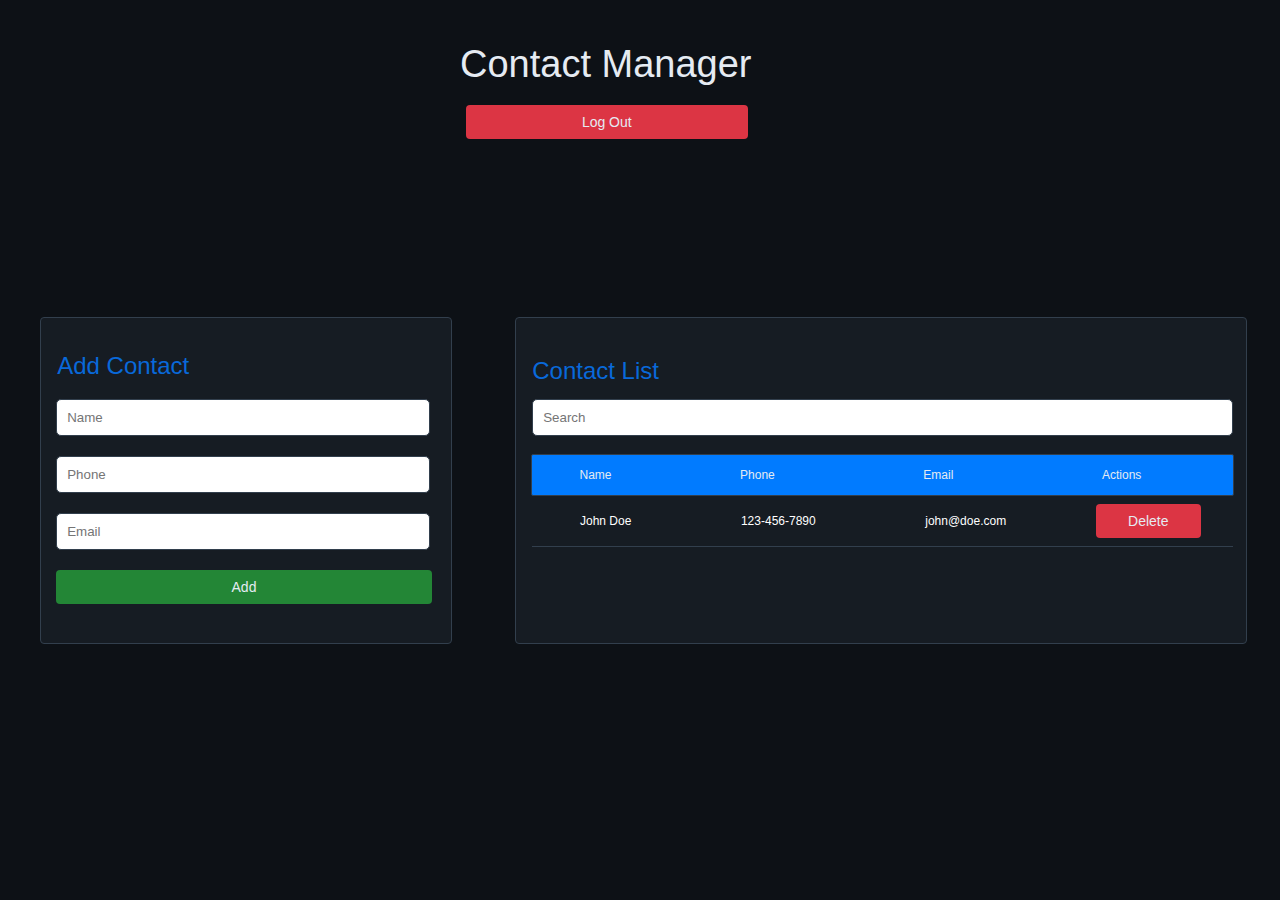
==== Pages/Contact Manager/manager.html @ f883e627 "Frontend First Commit" ====
<!DOCTYPE html>
<html lang="en">
<head>
    <meta charset="UTF-8">
    <meta name="viewport" content="width=device-width, initial-scale=1.0">
    <link rel="Stylesheet" href="./manager.css">
    <link rel="icon" type="image/x-icon" href="../../Images/favIcon/logo.ico">
    <title>Manage Your Contact</title>
</head>
<body>

    <p class="heading">Contact Manager</p>
    
    <!-- Left Box Container -->
    <div class="left-container">
        <!-- Add Contact Component -->
        <div class="add-container">
    
            <!-- Add Box Component -->
            <div class="add-component">
                <div class="add-box">

                    <p>Add Contact</p>

                    <div class="add-items">
                        <input type="text" class="input-text-box" placeholder="Name">
    
                        <input type="text" class="input-text-box" placeholder="Phone">
                
                        <input type="text" class="input-text-box" placeholder="Email">
    
                        <button class="add-button">Add</button>   
                    </div>
                </div>
            </div>
            
        </div>
    </div>

    <!-- Right Box Container -->
    <div class="right-container">
        <!-- Login Box Component -->
        <div class="login-container">
            <div class="login-box">
                <div class="login-items">
                    <p>Contact List</p>

                    <input type="text" class="input-text-box" placeholder="Search">
                </div>

                <!-- Contact List Component -->
                <div class="contact-list"> 
                    <div class="list-info">
                        <p class="list-name">Name</p>
                        <p class="list-phone">Phone</p>
                        <p class="list-email">Email</p>
                        <p class="list-action">Actions</p>
                    </div>

                    <div class="added-person">
                        <p>John Doe</p>
                        <p>123-456-7890</p>
                        <p>john@doe.com</p>
                        <button class="delete-button">Delete</button> 
                    </div>
                </div>

            </div>
        </div>
    </div>

    <button class="logout-button" onclick="window.location.href = '../../index.html';">Log Out</button>
    
</body>
</html>
---- Pages/Contact Manager/manager.css ----
body {
    background: #0D1116;
    display: flex;
    margin: 0px;
    padding: 0px;
    overflow: hidden
}

p {
    color: #E5EBF2;
    font-family: 'Segoe UI', Tahoma, Verdana, sans-serif;
    font-weight: lighter;
    font-size: 12px;
}

input:focus {
    outline: 1.3px;
    outline-style: solid;
    outline-color: #0969DA;
}

.heading {
    position: absolute;
    top: 5px;
    left: 460px;
    color: #E5EBF2;
    font-family: 'Segoe UI', Tahoma, Verdana, sans-serif;
    font-weight: 400;
    font-size: 38px;
}

.logout-button {
    position: absolute;
    top: 105px;
    left: 470px;

    width: 22%;
    margin-top: 0px;
    margin-left: -4px;
    padding: 9px;
    border: none;
    border-radius: 4px;
    background-color: #DC3544;
    transition-duration: 0.4s;

    color: #E5EBF2;
    font-family: 'Segoe UI', Tahoma, Verdana, sans-serif;
    font-weight: 500;
    font-size: 14px;
}

.left-container {
    width: 40%;
    height: 100vh;
    display: flex;
    justify-content: center;
    align-items: center;
    margin: none;
    padding: none;
    overflow: hidden;
}

.right-container {
    width: 60%;
    height: 100vh;
    display: flex;
    justify-content: center;
    align-items: center;
    margin: none;
    padding: none;
    overflow: hidden;
}

/***Left Add Contact***/
.add-container {
    width: 100%;
    text-align: center;
    position: relative;
    top: 40px;
}

.add-component {
    width: 100%;
    position: relative;
    top: -10px;
    margin-left: -10px;
    display: flex;
    justify-content: center; 
}

.add-box{
    width: 80%;
    height: 325px;
    text-align: center;
    background: #161C23;
    border: 1px solid #323f4d;
    border-radius: 4px;
}

.add-box p {
    position: relative;
    text-align: left;
    top: 10px;
    padding-left: 16px;
    color: #0969DA;
    font-size: 24px;
    font-weight: 500;
    font-family: Arial, Helvetica, sans-serif;
}


.add-items {
    position:relative;
    top: 5px
}

.add-items p{
    text-align: left;
    margin-left: 10px;
    padding: 2px;
    margin-top: 15px;
    margin-bottom: 5px;
}

.add-items input{
    width: 86%;
    display: flex;
    padding: 10px;
    margin-left: 15px;
    margin-top: 0px;
    margin-bottom: 20px;
    border: 1px solid #323f4d;
    border-radius: 5px;
}

.add-button {
    width: 92%;
    margin-top: 0px;
    margin-left: -4px;
    padding: 9px;
    border: none;
    border-radius: 4px;
    background-color: #238636;
    transition-duration: 0.4s;

    color: #E5EBF2;
    font-family: 'Segoe UI', Tahoma, Verdana, sans-serif;
    font-weight: 500;
    font-size: 14px;
}

.add-button:hover {
    background-color: #1b6b2b;
    box-shadow: #0D1116;
    cursor: pointer;
}


/***Right Contact Form***/

/*Right Sign Up Component*/
.login-container {
    width: 100%;
    position: relative;
    top: 30px;
    margin-left: -10px;
    display: flex;
    justify-content: center; 
}

.login-box{
    position: relative;
    left: -10px;
    
    width: 95%;
    height: 325px;
    text-align: center;
    background: #161C23;
    border: 1px solid #323f4d;
    border-radius: 4px;
}

.login-box p {
    position: relative;
    text-align: left;
    top: 10px;
    padding-left: 16px;
    color: #0969DA;
    font-size: 24px;
    font-weight: 500;
    font-family: Arial, Helvetica, sans-serif;
}

.login-items {
    position:relative;
    top: 5px
}

.login-items input{
    width: 93%;
    display: flex;
    padding: 10px;
    margin-left: 16px;
    margin-top: 0px;
    margin-bottom: 10px;
    border: 1px solid #323f4d;
    border-radius: 5px;
}

.contact-list {
    width: 100%;
    position: relative;
    top: 13px;    
}

.list-info {
    width: 96%;
    height: 40px;
    position: relative;
    left: 15px;
    display: flex;
    justify-content: space-around;
    text-align: center;
    align-items: center;
    gap: 30px;
    background-color: #017BFF;
    border: 1px solid #323f4d;
    border-radius: 2px;
}

.list-info p {
    padding-bottom: 20px;
    color: #E5EBF2;
    font-family: 'Segoe UI', Tahoma, Verdana, sans-serif;
    font-size: 12px;
}

.list-name {
    position: relative;
    left: -20px;
}

.list-phone {
    position: relative;
    left: -40px;
}

.list-email {
    position: relative;
    left: -40px;
}

.list-action {
    position: relative;
    left: -40px;
}

.added-person {
    width: 96%;
    height: 50px;
    position: relative;
    left: 16px;
    display: flex;
    justify-content: space-around;
    text-align: center;
    align-items: center;
    gap: 30px;
    border-bottom: 1px solid #323f4d;
}

.added-person p {
    padding-bottom: 20px;
    color: #ffffff;
    font-family: 'Segoe UI', Tahoma, Verdana, sans-serif;
    font-size: 12px;
}

.delete-button {
    width: 15%;
    margin-top: 0px;
    margin-left: -4px;
    padding: 9px;
    border: none;
    border-radius: 4px;
    background-color: #DC3544;
    transition-duration: 0.4s;

    color: #E5EBF2;
    font-family: 'Segoe UI', Tahoma, Verdana, sans-serif;
    font-weight: 500;
    font-size: 14px;
}

.delete-button:hover {
    background-color: #ae2b36;
    box-shadow: #0D1116;
    cursor: pointer;
}
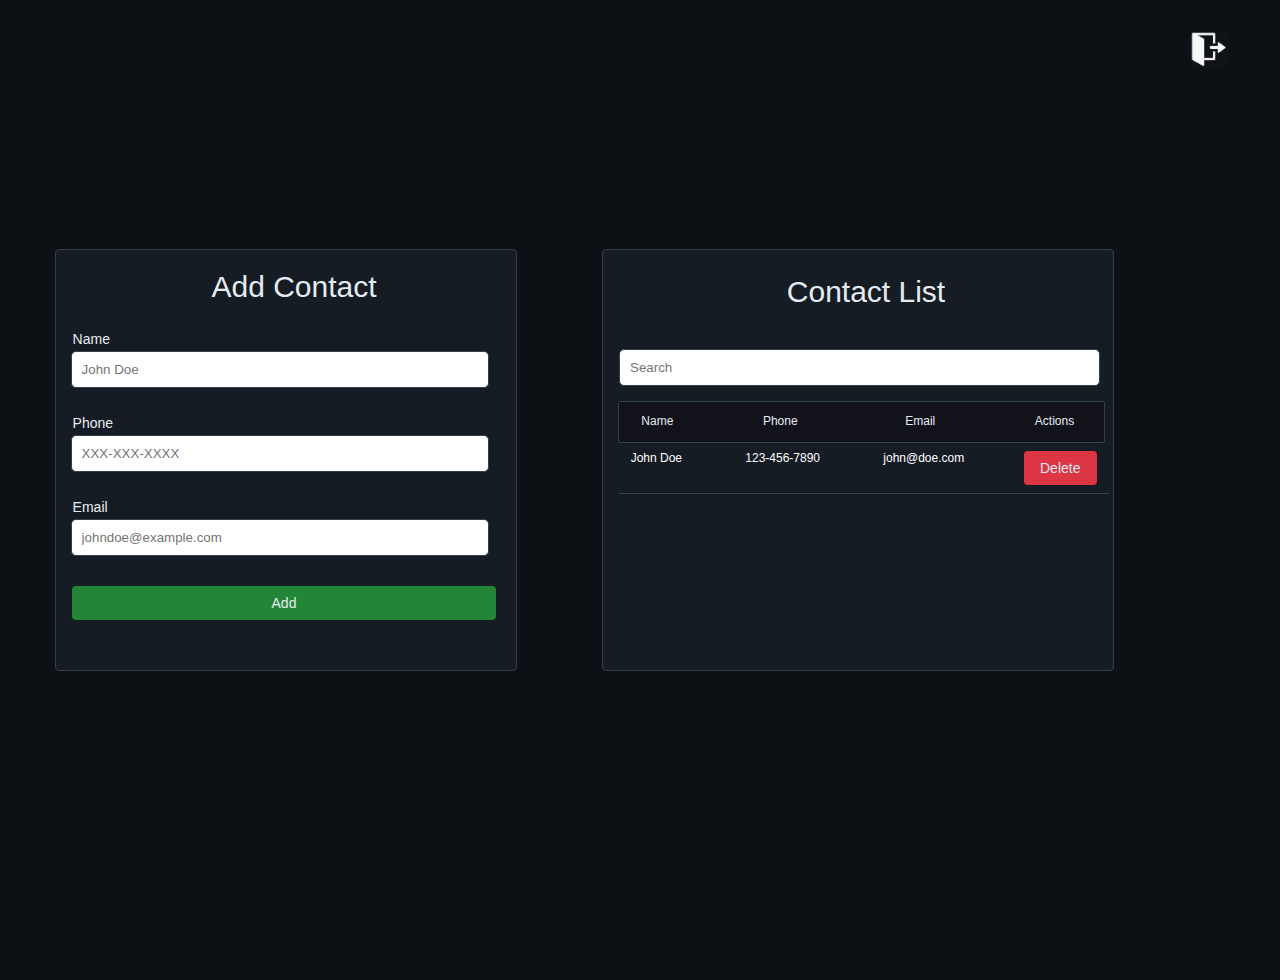
==== commit 237c799a: "Updated UI and styles" ====
--- a/Pages/Contact Manager/manager.html
+++ b/Pages/Contact Manager/manager.html
@@ -10,6 +10,12 @@
 <body>
 
     <p class="heading">Contact Manager</p>
+    <div class="icon-container">
+        <a href="../../index.html">
+            <img class="logout-tab" src="./logoutLogo.png" alt="Logout">
+        </a>
+    </div>
+    
     
     <!-- Left Box Container -->
     <div class="left-container">
@@ -20,14 +26,21 @@
             <div class="add-component">
                 <div class="add-box">
 
-                    <p>Add Contact</p>
+                    <p class="add-contact-title">Add Contact</p>
 
                     <div class="add-items">
-                        <input type="text" class="input-text-box" placeholder="Name">
+
+                        <p class="input-label">Name</p>
+
+                        <input type="text" class="input-text-box" placeholder="John Doe">
+
+                        <p class="input-label">Phone</p>
     
-                        <input type="text" class="input-text-box" placeholder="Phone">
+                        <input type="text" class="input-text-box" placeholder="XXX-XXX-XXXX">
+
+                        <p class="input-label">Email</p>
                 
-                        <input type="text" class="input-text-box" placeholder="Email">
+                        <input type="text" class="input-text-box" placeholder="johndoe@example.com">
     
                         <button class="add-button">Add</button>   
                     </div>
@@ -43,7 +56,7 @@
         <div class="login-container">
             <div class="login-box">
                 <div class="login-items">
-                    <p>Contact List</p>
+                    <p class="contact-list-label">Contact List</p>
 
                     <input type="text" class="input-text-box" placeholder="Search">
                 </div>
@@ -67,9 +80,6 @@
 
             </div>
         </div>
-    </div>
-
-    <button class="logout-button" onclick="window.location.href = '../../index.html';">Log Out</button>
-    
+    </div>    
 </body>
 </html>--- a/Pages/Contact Manager/manager.css
+++ b/Pages/Contact Manager/manager.css
@@ -4,13 +4,6 @@
     margin: 0px;
     padding: 0px;
     overflow: hidden
-}
-
-p {
-    color: #E5EBF2;
-    font-family: 'Segoe UI', Tahoma, Verdana, sans-serif;
-    font-weight: lighter;
-    font-size: 12px;
 }
 
 input:focus {
@@ -21,20 +14,36 @@
 
 .heading {
     position: absolute;
-    top: 5px;
-    left: 460px;
-    color: #E5EBF2;
-    font-family: 'Segoe UI', Tahoma, Verdana, sans-serif;
-    font-weight: 400;
-    font-size: 38px;
-}
+    top: 2px;
+    left: 20px;
+    color: #E5EBF2;
+    font-family: 'Segoe UI', Tahoma, Verdana, sans-serif;
+    font-size: 40px;
+    font-weight: lighter;
+    opacity: 0;
+    animation: fadeIn .8s ease-in-out forwards;
+}
+
+/*contact manager text fades in*/
+@keyframes fadeIn {
+    from {
+        opacity: 0;
+        transform: translateY(-10px); 
+    }
+    to {
+        opacity: 1;
+        transform: translateY(0);
+    }
+}
+
+
 
 .logout-button {
     position: absolute;
-    top: 105px;
-    left: 470px;
-
-    width: 22%;
+    top: 130px;
+    left: 580px;
+
+    width: 12%;
     margin-top: 0px;
     margin-left: -4px;
     padding: 9px;
@@ -45,8 +54,7 @@
 
     color: #E5EBF2;
     font-family: 'Segoe UI', Tahoma, Verdana, sans-serif;
-    font-weight: 500;
-    font-size: 14px;
+    font-size: 20px;
 }
 
 .left-container {
@@ -56,18 +64,19 @@
     justify-content: center;
     align-items: center;
     margin: none;
-    padding: none;
+    padding: 40px;
     overflow: hidden;
 }
 
 .right-container {
-    width: 60%;
+    width: 40%;
     height: 100vh;
     display: flex;
+    flex-direction: center; 
     justify-content: center;
     align-items: center;
     margin: none;
-    padding: none;
+    padding: 20px;
     overflow: hidden;
 }
 
@@ -76,7 +85,7 @@
     width: 100%;
     text-align: center;
     position: relative;
-    top: 40px;
+    top: -20px;
 }
 
 .add-component {
@@ -89,37 +98,41 @@
 }
 
 .add-box{
-    width: 80%;
-    height: 325px;
+    width: 90%;
+    height: 420px;
     text-align: center;
     background: #161C23;
     border: 1px solid #323f4d;
     border-radius: 4px;
 }
 
-.add-box p {
-    position: relative;
-    text-align: left;
-    top: 10px;
+
+.add-contact-title {
+    position: relative;
+    text-align: center;
+    top: -10px;
     padding-left: 16px;
-    color: #0969DA;
-    font-size: 24px;
-    font-weight: 500;
-    font-family: Arial, Helvetica, sans-serif;
+    color: #E5EBF2;
+    font-size: 30px;
+    font-weight: 300;
+    font-family:'Segoe UI', Tahoma, Verdana, sans-serif;
 }
 
 
 .add-items {
     position:relative;
-    top: 5px
-}
-
-.add-items p{
+    top: -20px;
+}
+
+.input-label{
     text-align: left;
     margin-left: 10px;
-    padding: 2px;
-    margin-top: 15px;
-    margin-bottom: 5px;
+    padding: 7px;
+    margin-bottom: 7px;
+    color: #E5EBF2;
+    font-family:'Segoe UI', Tahoma, Verdana, sans-serif;
+    font-weight: medium;
+    font-size: 14px;
 }
 
 .add-items input{
@@ -127,7 +140,7 @@
     display: flex;
     padding: 10px;
     margin-left: 15px;
-    margin-top: 0px;
+    margin-top: -10px;
     margin-bottom: 20px;
     border: 1px solid #323f4d;
     border-radius: 5px;
@@ -135,7 +148,7 @@
 
 .add-button {
     width: 92%;
-    margin-top: 0px;
+    margin-top: 10px;
     margin-left: -4px;
     padding: 9px;
     border: none;
@@ -162,8 +175,8 @@
 .login-container {
     width: 100%;
     position: relative;
-    top: 30px;
-    margin-left: -10px;
+    top: -20px;
+    margin-top: 20px;
     display: flex;
     justify-content: center; 
 }
@@ -171,24 +184,24 @@
 .login-box{
     position: relative;
     left: -10px;
-    
-    width: 95%;
-    height: 325px;
+    width: 100%;
+    max-width: 650px;
+    height: 420px;
     text-align: center;
     background: #161C23;
     border: 1px solid #323f4d;
     border-radius: 4px;
 }
 
-.login-box p {
-    position: relative;
-    text-align: left;
-    top: 10px;
+.contact-list-label {
+    position: relative;
+    text-align: center;
+    top: -10px;
     padding-left: 16px;
-    color: #0969DA;
-    font-size: 24px;
-    font-weight: 500;
-    font-family: Arial, Helvetica, sans-serif;
+    color: #E5EBF2;
+    font-size: 30px;
+    font-weight: 300;
+    font-family: 'Segoe UI', Tahoma, Verdana, sans-serif;
 }
 
 .login-items {
@@ -197,7 +210,7 @@
 }
 
 .login-items input{
-    width: 93%;
+    width: 90%;
     display: flex;
     padding: 10px;
     margin-left: 16px;
@@ -210,20 +223,20 @@
 .contact-list {
     width: 100%;
     position: relative;
-    top: 13px;    
+    margin-top: 20px;
+    top: 0;    
 }
 
 .list-info {
-    width: 96%;
+    width: 95%;
     height: 40px;
     position: relative;
     left: 15px;
     display: flex;
     justify-content: space-around;
     text-align: center;
-    align-items: center;
     gap: 30px;
-    background-color: #017BFF;
+    background-color: #11121a;
     border: 1px solid #323f4d;
     border-radius: 2px;
 }
@@ -237,22 +250,22 @@
 
 .list-name {
     position: relative;
-    left: -20px;
+    left: -10px;
 }
 
 .list-phone {
     position: relative;
-    left: -40px;
+    left: -15px;
 }
 
 .list-email {
     position: relative;
-    left: -40px;
+    left: -2px;
 }
 
 .list-action {
     position: relative;
-    left: -40px;
+    left: 3px;
 }
 
 .added-person {
@@ -264,7 +277,7 @@
     justify-content: space-around;
     text-align: center;
     align-items: center;
-    gap: 30px;
+    gap: 40px;
     border-bottom: 1px solid #323f4d;
 }
 
@@ -297,3 +310,23 @@
     cursor: pointer;
 }
 
+
+/* Icon Component */
+.icon-container {
+    position: absolute;
+    top: 10px;
+    right: -100px;
+}
+
+/* Logout Logo */
+.logout-tab {
+    width: 20%;
+    height: 10%;
+    position: relative;
+    top: 20px;
+    transition: filter 0.3s ease;
+}
+
+.logout-tab:hover {
+    filter: brightness(70%);
+}
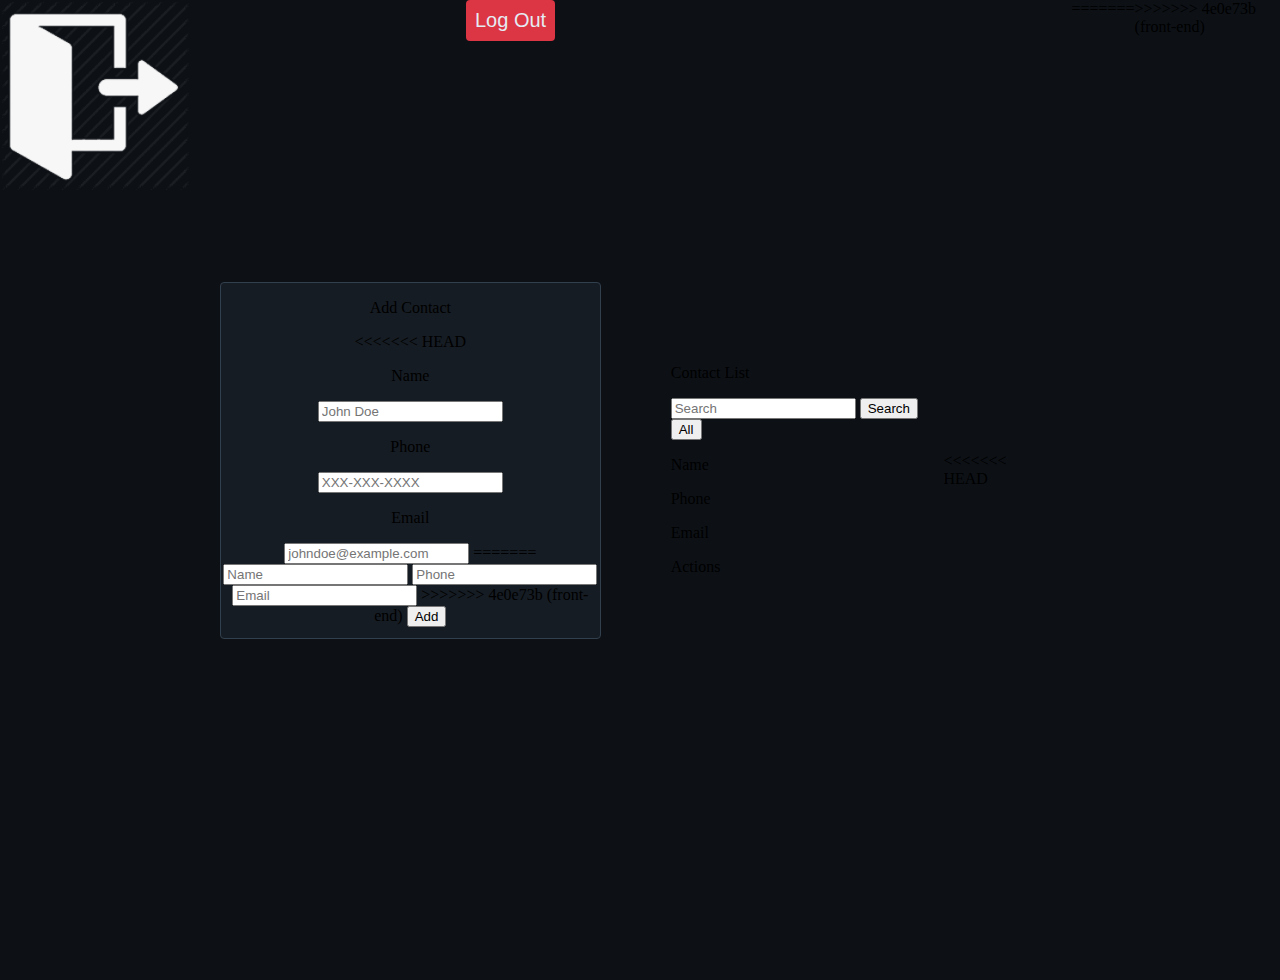
==== commit 826e2d3d: "front-end" ====
--- a/Pages/Contact Manager/manager.html
+++ b/Pages/Contact Manager/manager.html
@@ -6,6 +6,13 @@
     <link rel="Stylesheet" href="./manager.css">
     <link rel="icon" type="image/x-icon" href="../../Images/favIcon/logo.ico">
     <title>Manage Your Contact</title>
+
+    <script type="text/javascript">
+	document.addEventListener('DOMContentLoaded', function() 
+	{
+		readCookie();
+	}, false);
+	</script>
 </head>
 <body>
 
@@ -29,6 +36,7 @@
                     <p class="add-contact-title">Add Contact</p>
 
                     <div class="add-items">
+<<<<<<< HEAD
 
                         <p class="input-label">Name</p>
 
@@ -41,8 +49,15 @@
                         <p class="input-label">Email</p>
                 
                         <input type="text" class="input-text-box" placeholder="johndoe@example.com">
+=======
+                        <input type="text" class="input-text-box" id="nameText" placeholder="Name">
     
-                        <button class="add-button">Add</button>   
+                        <input type="text" class="input-text-box" id="phoneNumber" placeholder="Phone">
+                
+                        <input type="text" class="input-text-box" id="emailText" placeholder="Email">
+>>>>>>> 4e0e73b (front-end)
+    
+                        <button class="add-button" id="addContactButton" onclick="addContact()">Add</button>   
                     </div>
                 </div>
             </div>
@@ -58,28 +73,37 @@
                 <div class="login-items">
                     <p class="contact-list-label">Contact List</p>
 
-                    <input type="text" class="input-text-box" placeholder="Search">
+                    <input type="text" class="input-text-box" id="searchText" placeholder="Search">
+                    <button class="add-button" id="searchButton" onclick="searchContact()">Search</button>
+                    <button class="add-button" id="allButton" onclick="searchAll()">All</button>
+                   
+                </div>
+
+                <div class="list-info">
+                    <p class="list-name">Name</p>
+                    <p class="list-phone">Phone</p>
+                    <p class="list-email">Email</p>
+                    <p class="list-action">Actions</p>
                 </div>
 
                 <!-- Contact List Component -->
                 <div class="contact-list"> 
-                    <div class="list-info">
-                        <p class="list-name">Name</p>
-                        <p class="list-phone">Phone</p>
-                        <p class="list-email">Email</p>
-                        <p class="list-action">Actions</p>
-                    </div>
 
-                    <div class="added-person">
-                        <p>John Doe</p>
-                        <p>123-456-7890</p>
-                        <p>john@doe.com</p>
-                        <button class="delete-button">Delete</button> 
-                    </div>
                 </div>
 
             </div>
         </div>
+<<<<<<< HEAD
     </div>    
+=======
+    </div>
+
+    <button class="logout-button" onclick="doLogout()">Log Out</button>
+    
+    <!-- Script To JS -->
+    <script src="../../JS/funtion.js"></script>
+    <script src="../../JS/code.js"></script>
+
+>>>>>>> 4e0e73b (front-end)
 </body>
 </html>--- a/Pages/Contact Manager/manager.css
+++ b/Pages/Contact Manager/manager.css
@@ -14,8 +14,13 @@
 
 .heading {
     position: absolute;
+<<<<<<< HEAD
     top: 2px;
     left: 20px;
+=======
+    top: -5px;
+    left: 460px;
+>>>>>>> 4e0e73b (front-end)
     color: #E5EBF2;
     font-family: 'Segoe UI', Tahoma, Verdana, sans-serif;
     font-size: 40px;
@@ -40,8 +45,13 @@
 
 .logout-button {
     position: absolute;
+<<<<<<< HEAD
     top: 130px;
     left: 580px;
+=======
+    top: 90px;
+    left: 470px;
+>>>>>>> 4e0e73b (front-end)
 
     width: 12%;
     margin-top: 0px;
@@ -98,26 +108,42 @@
 }
 
 .add-box{
+<<<<<<< HEAD
     width: 90%;
     height: 420px;
+=======
+    width: 80%;
+    height: 355px;
+>>>>>>> 4e0e73b (front-end)
     text-align: center;
     background: #161C23;
     border: 1px solid #323f4d;
     border-radius: 4px;
 }
 
+<<<<<<< HEAD
 
 .add-contact-title {
     position: relative;
     text-align: center;
     top: -10px;
+=======
+.add-box  * {
+    position: relative;
+    top: 20px;
+}
+
+.add-box p {
+    position: relative;
+    text-align: left;
+    top: 20px;
+>>>>>>> 4e0e73b (front-end)
     padding-left: 16px;
     color: #E5EBF2;
     font-size: 30px;
     font-weight: 300;
     font-family:'Segoe UI', Tahoma, Verdana, sans-serif;
 }
-
 
 .add-items {
     position:relative;
@@ -184,9 +210,15 @@
 .login-box{
     position: relative;
     left: -10px;
+<<<<<<< HEAD
     width: 100%;
     max-width: 650px;
     height: 420px;
+=======
+    
+    width: 95%;
+    height: 355px;
+>>>>>>> 4e0e73b (front-end)
     text-align: center;
     background: #161C23;
     border: 1px solid #323f4d;
@@ -222,15 +254,23 @@
 
 .contact-list {
     width: 100%;
-    position: relative;
+    height: 43%;
+    position: relative;
+<<<<<<< HEAD
     margin-top: 20px;
     top: 0;    
+=======
+    top: -20px;  
+    overflow-y:scroll;
+    scrollbar-width: none;
+>>>>>>> 4e0e73b (front-end)
 }
 
 .list-info {
     width: 95%;
     height: 40px;
     position: relative;
+    top: -25px;
     left: 15px;
     display: flex;
     justify-content: space-around;
@@ -310,6 +350,7 @@
     cursor: pointer;
 }
 
+<<<<<<< HEAD
 
 /* Icon Component */
 .icon-container {
@@ -330,3 +371,23 @@
 .logout-tab:hover {
     filter: brightness(70%);
 }
+=======
+#searchButton {
+    width: 15%;
+    position: relative;
+    top: -47px;
+    left: 353px;
+}
+
+#allButton {
+    background-color: #DC3544;
+    width: 15%;
+    position: relative;
+    top: -47px;
+    left: 135px;
+}
+
+#allButton:hover {
+    background-color: #ae2b36;
+}
+>>>>>>> 4e0e73b (front-end)
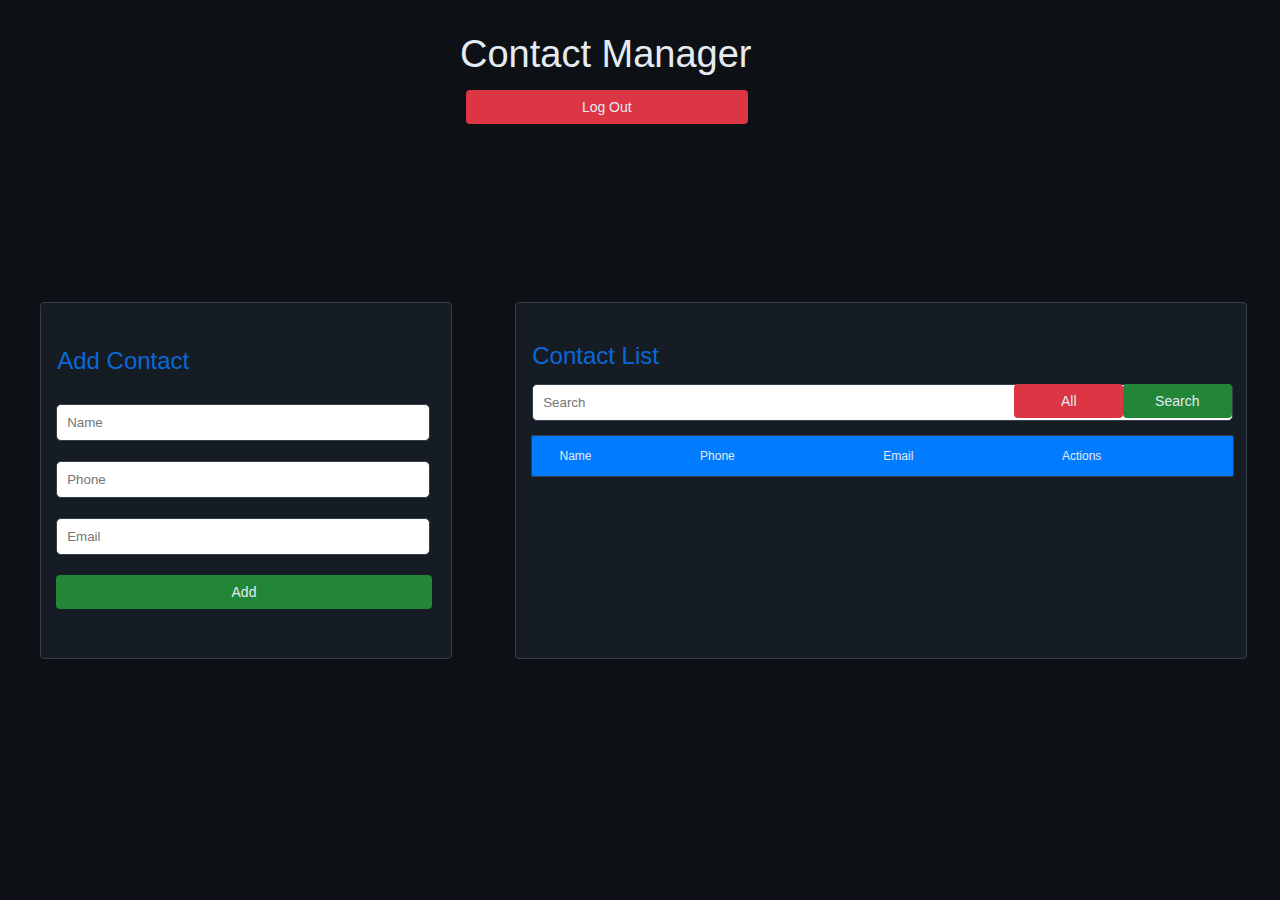
==== commit 5a849161: "Finalized Front-End" ====
--- a/Pages/Contact Manager/manager.html
+++ b/Pages/Contact Manager/manager.html
@@ -17,12 +17,6 @@
 <body>
 
     <p class="heading">Contact Manager</p>
-    <div class="icon-container">
-        <a href="../../index.html">
-            <img class="logout-tab" src="./logoutLogo.png" alt="Logout">
-        </a>
-    </div>
-    
     
     <!-- Left Box Container -->
     <div class="left-container">
@@ -33,29 +27,14 @@
             <div class="add-component">
                 <div class="add-box">
 
-                    <p class="add-contact-title">Add Contact</p>
+                    <p>Add Contact</p>
 
                     <div class="add-items">
-<<<<<<< HEAD
-
-                        <p class="input-label">Name</p>
-
-                        <input type="text" class="input-text-box" placeholder="John Doe">
-
-                        <p class="input-label">Phone</p>
-    
-                        <input type="text" class="input-text-box" placeholder="XXX-XXX-XXXX">
-
-                        <p class="input-label">Email</p>
-                
-                        <input type="text" class="input-text-box" placeholder="johndoe@example.com">
-=======
                         <input type="text" class="input-text-box" id="nameText" placeholder="Name">
     
                         <input type="text" class="input-text-box" id="phoneNumber" placeholder="Phone">
                 
                         <input type="text" class="input-text-box" id="emailText" placeholder="Email">
->>>>>>> 4e0e73b (front-end)
     
                         <button class="add-button" id="addContactButton" onclick="addContact()">Add</button>   
                     </div>
@@ -67,11 +46,21 @@
 
     <!-- Right Box Container -->
     <div class="right-container">
+        <!-- Update Contact Window Example
+        <div class="update-container">
+            <button class="close-window">X</button> 
+            <p class="update-name">Alex Reyes<p>
+            <input class="update-phone"  placeholder="Change Phone"></input>
+            <input class="update-email"  placeholder="Change Email"></input>
+            <button class="update-contact">Update</button> 
+        </div>
+        -->
+
         <!-- Login Box Component -->
         <div class="login-container">
             <div class="login-box">
                 <div class="login-items">
-                    <p class="contact-list-label">Contact List</p>
+                    <p>Contact List</p>
 
                     <input type="text" class="input-text-box" id="searchText" placeholder="Search">
                     <button class="add-button" id="searchButton" onclick="searchContact()">Search</button>
@@ -88,14 +77,27 @@
 
                 <!-- Contact List Component -->
                 <div class="contact-list"> 
+                    <!-- Added Person Examples
+                    <div class="added-person">
+                        <p class="contact-list-name">John Doe</p>
+                        <p class="contact-list-phone">123-456-7890</p>
+                        <p class="contact-list-email">john@doe.example</p>
+                        <button class="update-button" onclick="updateWindow()">Update</button>
+                        <button class="delete-button">Delete</button> 
+                    </div>
 
+                    <div class="added-person">
+                        <p class="contact-list-name">Alex Reyes</p>
+                        <p class="contact-list-phone">098-765-4321</p>
+                        <p class="contact-list-email">alexdreyesz@outlook.com</p>
+                        <button class="update-button" onclick="updateWindow()">Update</button>
+                        <button class="delete-button">Delete</button> 
+                    </div>
+                    -->
                 </div>
 
             </div>
         </div>
-<<<<<<< HEAD
-    </div>    
-=======
     </div>
 
     <button class="logout-button" onclick="doLogout()">Log Out</button>
@@ -104,6 +106,5 @@
     <script src="../../JS/funtion.js"></script>
     <script src="../../JS/code.js"></script>
 
->>>>>>> 4e0e73b (front-end)
 </body>
 </html>--- a/Pages/Contact Manager/manager.css
+++ b/Pages/Contact Manager/manager.css
@@ -4,6 +4,13 @@
     margin: 0px;
     padding: 0px;
     overflow: hidden
+}
+
+p {
+    color: #E5EBF2;
+    font-family: 'Segoe UI', Tahoma, Verdana, sans-serif;
+    font-weight: lighter;
+    font-size: 12px;
 }
 
 input:focus {
@@ -14,46 +21,20 @@
 
 .heading {
     position: absolute;
-<<<<<<< HEAD
-    top: 2px;
-    left: 20px;
-=======
     top: -5px;
     left: 460px;
->>>>>>> 4e0e73b (front-end)
-    color: #E5EBF2;
-    font-family: 'Segoe UI', Tahoma, Verdana, sans-serif;
-    font-size: 40px;
-    font-weight: lighter;
-    opacity: 0;
-    animation: fadeIn .8s ease-in-out forwards;
-}
-
-/*contact manager text fades in*/
-@keyframes fadeIn {
-    from {
-        opacity: 0;
-        transform: translateY(-10px); 
-    }
-    to {
-        opacity: 1;
-        transform: translateY(0);
-    }
-}
-
-
+    color: #E5EBF2;
+    font-family: 'Segoe UI', Tahoma, Verdana, sans-serif;
+    font-weight: 400;
+    font-size: 38px;
+}
 
 .logout-button {
     position: absolute;
-<<<<<<< HEAD
-    top: 130px;
-    left: 580px;
-=======
     top: 90px;
     left: 470px;
->>>>>>> 4e0e73b (front-end)
-
-    width: 12%;
+
+    width: 22%;
     margin-top: 0px;
     margin-left: -4px;
     padding: 9px;
@@ -64,7 +45,8 @@
 
     color: #E5EBF2;
     font-family: 'Segoe UI', Tahoma, Verdana, sans-serif;
-    font-size: 20px;
+    font-weight: 500;
+    font-size: 14px;
 }
 
 .left-container {
@@ -74,19 +56,18 @@
     justify-content: center;
     align-items: center;
     margin: none;
-    padding: 40px;
+    padding: none;
     overflow: hidden;
 }
 
 .right-container {
-    width: 40%;
+    width: 60%;
     height: 100vh;
     display: flex;
-    flex-direction: center; 
     justify-content: center;
     align-items: center;
     margin: none;
-    padding: 20px;
+    padding: none;
     overflow: hidden;
 }
 
@@ -95,7 +76,7 @@
     width: 100%;
     text-align: center;
     position: relative;
-    top: -20px;
+    top: 40px;
 }
 
 .add-component {
@@ -108,26 +89,14 @@
 }
 
 .add-box{
-<<<<<<< HEAD
-    width: 90%;
-    height: 420px;
-=======
     width: 80%;
     height: 355px;
->>>>>>> 4e0e73b (front-end)
     text-align: center;
     background: #161C23;
     border: 1px solid #323f4d;
     border-radius: 4px;
 }
 
-<<<<<<< HEAD
-
-.add-contact-title {
-    position: relative;
-    text-align: center;
-    top: -10px;
-=======
 .add-box  * {
     position: relative;
     top: 20px;
@@ -137,28 +106,24 @@
     position: relative;
     text-align: left;
     top: 20px;
->>>>>>> 4e0e73b (front-end)
     padding-left: 16px;
-    color: #E5EBF2;
-    font-size: 30px;
-    font-weight: 300;
-    font-family:'Segoe UI', Tahoma, Verdana, sans-serif;
+    color: #0969DA;
+    font-size: 24px;
+    font-weight: 500;
+    font-family: Arial, Helvetica, sans-serif;
 }
 
 .add-items {
     position:relative;
-    top: -20px;
-}
-
-.input-label{
+    top: 5px
+}
+
+.add-items p{
     text-align: left;
     margin-left: 10px;
-    padding: 7px;
-    margin-bottom: 7px;
-    color: #E5EBF2;
-    font-family:'Segoe UI', Tahoma, Verdana, sans-serif;
-    font-weight: medium;
-    font-size: 14px;
+    padding: 2px;
+    margin-top: 15px;
+    margin-bottom: 5px;
 }
 
 .add-items input{
@@ -166,7 +131,7 @@
     display: flex;
     padding: 10px;
     margin-left: 15px;
-    margin-top: -10px;
+    margin-top: 0px;
     margin-bottom: 20px;
     border: 1px solid #323f4d;
     border-radius: 5px;
@@ -174,7 +139,7 @@
 
 .add-button {
     width: 92%;
-    margin-top: 10px;
+    margin-top: 0px;
     margin-left: -4px;
     padding: 9px;
     border: none;
@@ -201,8 +166,8 @@
 .login-container {
     width: 100%;
     position: relative;
-    top: -20px;
-    margin-top: 20px;
+    top: 30px;
+    margin-left: -10px;
     display: flex;
     justify-content: center; 
 }
@@ -210,30 +175,24 @@
 .login-box{
     position: relative;
     left: -10px;
-<<<<<<< HEAD
-    width: 100%;
-    max-width: 650px;
-    height: 420px;
-=======
     
     width: 95%;
     height: 355px;
->>>>>>> 4e0e73b (front-end)
     text-align: center;
     background: #161C23;
     border: 1px solid #323f4d;
     border-radius: 4px;
 }
 
-.contact-list-label {
-    position: relative;
-    text-align: center;
-    top: -10px;
+.login-box p {
+    position: relative;
+    text-align: left;
+    top: 10px;
     padding-left: 16px;
-    color: #E5EBF2;
-    font-size: 30px;
-    font-weight: 300;
-    font-family: 'Segoe UI', Tahoma, Verdana, sans-serif;
+    color: #0969DA;
+    font-size: 24px;
+    font-weight: 500;
+    font-family: Arial, Helvetica, sans-serif;
 }
 
 .login-items {
@@ -242,7 +201,7 @@
 }
 
 .login-items input{
-    width: 90%;
+    width: 93%;
     display: flex;
     padding: 10px;
     margin-left: 16px;
@@ -256,18 +215,13 @@
     width: 100%;
     height: 43%;
     position: relative;
-<<<<<<< HEAD
-    margin-top: 20px;
-    top: 0;    
-=======
     top: -20px;  
     overflow-y:scroll;
     scrollbar-width: none;
->>>>>>> 4e0e73b (front-end)
 }
 
 .list-info {
-    width: 95%;
+    width: 96%;
     height: 40px;
     position: relative;
     top: -25px;
@@ -275,8 +229,9 @@
     display: flex;
     justify-content: space-around;
     text-align: center;
+    align-items: center;
     gap: 30px;
-    background-color: #11121a;
+    background-color: #017BFF;
     border: 1px solid #323f4d;
     border-radius: 2px;
 }
@@ -290,22 +245,22 @@
 
 .list-name {
     position: relative;
-    left: -10px;
+    left: -40px;
 }
 
 .list-phone {
     position: relative;
-    left: -15px;
+    left: -80px;
 }
 
 .list-email {
     position: relative;
-    left: -2px;
+    left: -80px;
 }
 
 .list-action {
     position: relative;
-    left: 3px;
+    left: -80px;
 }
 
 .added-person {
@@ -317,7 +272,7 @@
     justify-content: space-around;
     text-align: center;
     align-items: center;
-    gap: 40px;
+    gap: 30px;
     border-bottom: 1px solid #323f4d;
 }
 
@@ -350,28 +305,29 @@
     cursor: pointer;
 }
 
-<<<<<<< HEAD
-
-/* Icon Component */
-.icon-container {
-    position: absolute;
-    top: 10px;
-    right: -100px;
-}
-
-/* Logout Logo */
-.logout-tab {
-    width: 20%;
-    height: 10%;
-    position: relative;
-    top: 20px;
-    transition: filter 0.3s ease;
-}
-
-.logout-tab:hover {
-    filter: brightness(70%);
-}
-=======
+.update-button {
+    position: relative;
+    width: 15%;
+    margin-top: 0px;
+    margin-left: 0px;
+    padding: 9px;
+    border: none;
+    border-radius: 4px;
+    background-color: #238636;
+    transition-duration: 0.4s;
+
+    color: #E5EBF2;
+    font-family: 'Segoe UI', Tahoma, Verdana, sans-serif;
+    font-weight: 500;
+    font-size: 14px;
+}
+
+.update-button:hover {
+    background-color: #1b6b2b;
+    box-shadow: #0D1116;
+    cursor: pointer;
+}
+
 #searchButton {
     width: 15%;
     position: relative;
@@ -390,4 +346,86 @@
 #allButton:hover {
     background-color: #ae2b36;
 }
->>>>>>> 4e0e73b (front-end)
+
+/*UPDATE WINDOW*/
+.update-container { 
+    z-index: 1;
+    position: absolute;
+    top: 25.2%;
+    left: 40.3%;
+    width: 57%;
+    height: 60%;
+
+    display: flex;
+    flex-direction:column;
+    justify-content: center;
+    align-items: center;
+    text-align: center;
+
+    background-color:#161C23;
+    border: 1px solid #323f4d;
+    border-radius: 4px;
+}
+
+.close-window {
+    position: relative;
+    background-color: transparent;
+    transform: translate(330px, -15px);
+    border: 0px;
+    font-size: 24px;
+    color: #DC3544;
+}
+
+.close-window:hover {
+    cursor: pointer;
+    color: #ae2b36;
+}
+
+.update-name {
+    position: relative;
+    transform: translate(0px, -50px);
+    font-size: 36px;
+}
+
+.update-phone {
+    position: relative;
+    transform: translate(0px, -65px);
+    width: 70%;
+    padding: 10px;
+    border: 1px solid #323f4d;
+    border-radius: 5px;
+}
+
+.update-email {
+    position: relative;
+    transform: translate(0px, -32px);
+    width: 70%;
+    padding: 10px;
+    border: 1px solid #323f4d;
+    border-radius: 5px;
+}
+
+.update-contact {
+    position: relative;
+    transform: translate(0px, 0px);
+    width: 35%;
+
+    margin-top: 0px;
+    margin-left: 0px;
+    padding: 9px;
+    border: none;
+    border-radius: 4px;
+    background-color: #238636;
+    transition-duration: 0.4s;
+
+    color: #E5EBF2;
+    font-family: 'Segoe UI', Tahoma, Verdana, sans-serif;
+    font-weight: 500;
+    font-size: 14px;
+}
+
+.update-contact:hover {
+    background-color: #1b6b2b;
+    box-shadow: #0D1116;
+    cursor: pointer;
+}